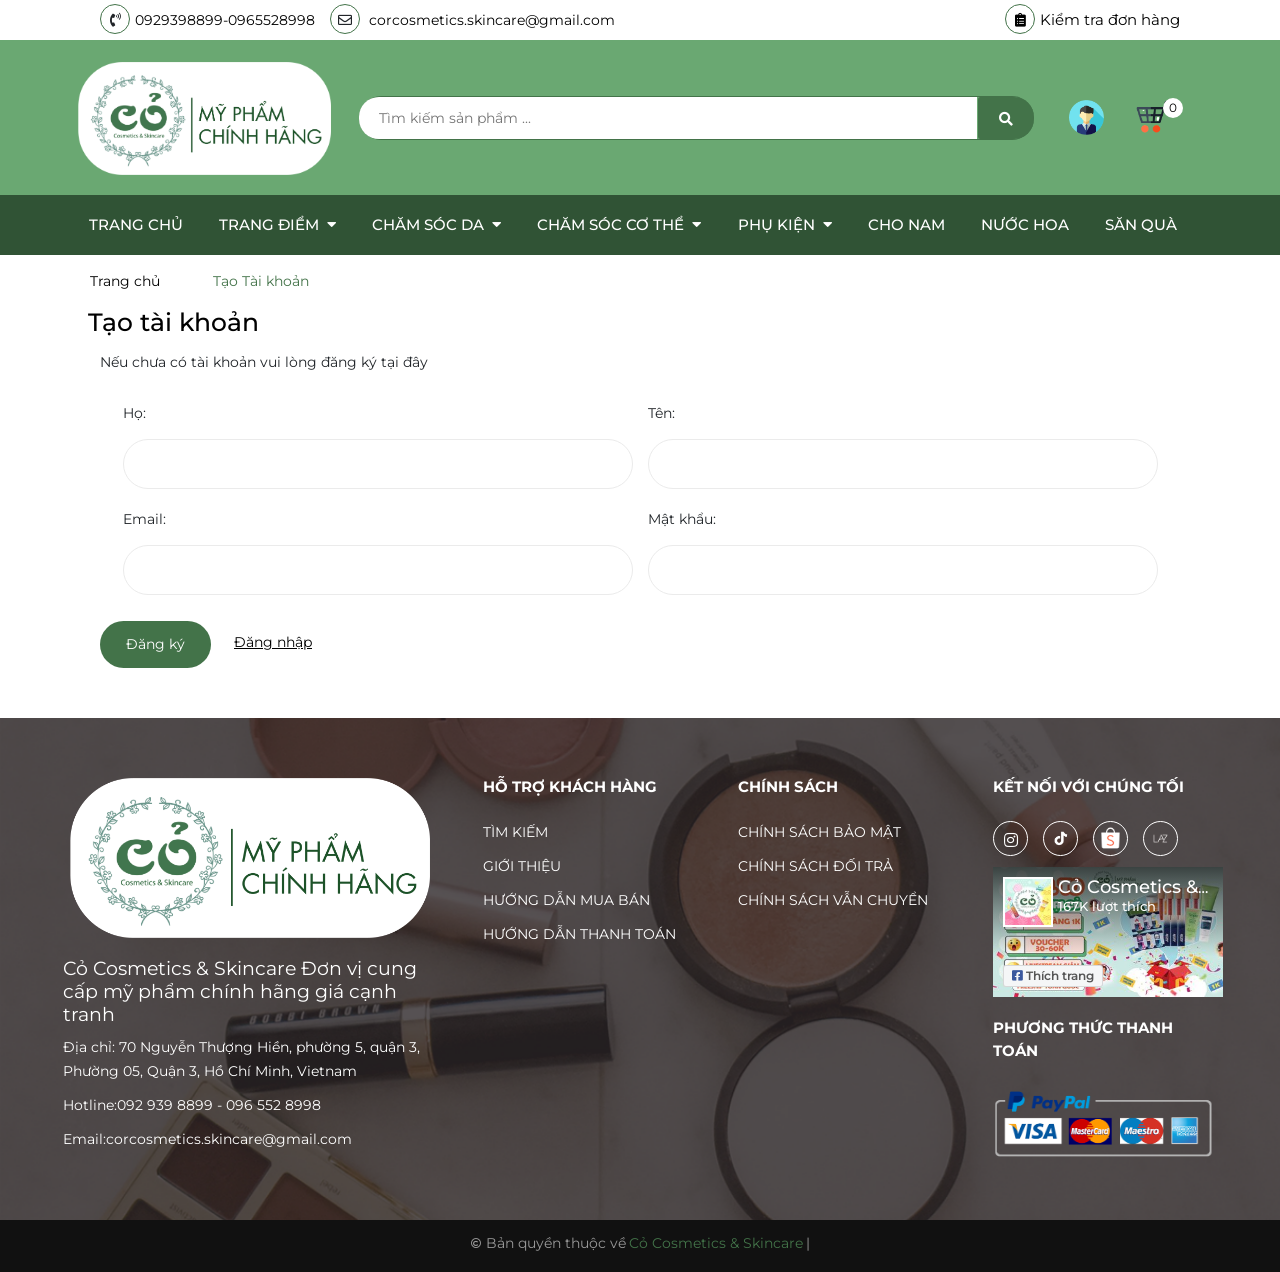
==== cart.html @ 003f21a6 "fix css" ====
<!DOCTYPE html>
<html lang="en">

<head>
    <meta charset="UTF-8">
    <meta http-equiv="X-UA-Compatible" content="IE=edge">
    <meta name="viewport" content="width=device-width, initial-scale=1.0">
    <title>Tạo Tài Khoản Cỏ-Cosmetics & Skincare chuỗi cửa hàng mỹ phẩm chính hãng</title>
    <link rel="preconnect" href="https://fonts.googleapis.com">
    <link rel="preconnect" href="https://fonts.gstatic.com" crossorigin>
    <link rel="stylesheet" href="https://fonts.googleapis.com/css2?family=Montserrat:wght@100;200;300;400;500;600;700;800;900&display=swap">
    <link rel="stylesheet" href="https://maxcdn.bootstrapcdn.com/bootstrap/4.5.2/css/bootstrap.min.css">
    <link rel="stylesheet" href="./css/bootstrap.min.css">
    <link rel="stylesheet" href="./css/slick.css">
    <link rel="stylesheet" href="./css/style.css">
    <link rel="stylesheet" href="./css/login.css">
    <link rel="stylesheet" href="./css/slick-theme.css">
    <link rel="stylesheet" href="./css/cart.css">
    <link rel="stylesheet" href="./css/reset.css">
    <link rel="preconnect" href="https://fonts.googleapis.com">
    <link rel="preconnect" href="https://fonts.gstatic.com" crossorigin>
    <link href="https://fonts.googleapis.com/css2?family=Montserrat:ital,wght@0,100;0,200;0,300;0,400;0,500;0,600;0,700;0,800;0,900;1,100;1,200;1,300;1,400;1,500;1,600;1,700;1,800;1,900&display=swap" rel="stylesheet">
    <link rel="stylesheet" href="https://cdnjs.cloudflare.com/ajax/libs/font-awesome/5.15.1/css/all.min.css" />
</head>

<body>

    <section class="header-container">
        <!-- header -->
        <div class="container">
            <div class="row header_topbar">
                <ul class="col-half header_topbar_left ">
                    <li class="mg-right">
                        <span class="header_topbar_icon_style_base"><i class="fas fa-phone-volume"></i></span><a class="hai01" href="tel:0929398899‬-0965528998">0929398899‬-0965528998</a>
                    </li>
                    <li class="hidden-xs">
                        <span class="header_topbar_icon_style_base">
                            <i class="far fa-envelope"></i>
                        </span>
                        <a class="hai01" href="mailto:corcosmetics.skincare@gmail.com">corcosmetics.skincare@gmail.com</a>
                    </li>
                </ul>
                <div class=" col-half header_topbar_right">
                    <div class=" topbar_right">
                        <div class="list-inline f-right">
                            <ul class="ul-accounts">
                                <li class="hidden-xs">
                                    <a rel="nofollow" href="/pages/kiem-tra-don-hang" title="Kiểm tra đơn hàng">
                                        <span class="header_topbar_icon_style_base"><i class="fas fa-clipboard-list"></i></span>Kiểm tra đơn hàng
                                    </a>
                                </li>
                                
                            </ul>
                        </div>
                    </div>
                </div>
            </div>
        </div>
        <div class="mid_header">
            <div class="container mid_header_content">
                <div class="mid_header_logo">
                    <img src="./images/logo.png" alt="">
                </div>
                <!-- form input -->
                <div class="mid_header_form">
                    <div class="mid_header_form_layout">
                        <form action="/search" method="get" class="input-group search-bar">
                            <input type="hidden" name="type" value="product">
                            <input type="search" value="" placeholder="Tìm kiếm sản phẩm ..." class="input_serach_cs input-group-field st-default-search-input search-text">
                            <span class="input-group-btn">
                                <button type="submit" class="btn icon-fallback-text">
                                    <span class="fas fa-search"></span> 
                                </button>
                            </span>
                        </form>
                    </div>
                </div>

                <!-- cart and user -->
                <div class="mid_header_user f-right">
                    <ul class="mid_header_user_account">
                        <li class="mid_header_user_accountlogin">
                            <a href="#">   
                                <img src="./images/bussiness-man.png" alt="Tạo tài khoản &amp; Đăng nhập">                            
                            </a>
                            <ul class="mid_header_user_account_box">
                                <li class="signin"><a href="#">Đăng nhập</a></li>
                                <li class="register"><a href="#">Đăng ký</a></li>
                            </ul>
                        </li>
                    </ul>
                

                    <div class="mid_header_user_cart">
                        <a class="img_hover_cart" href="#" title="Giỏ hàng">
                            <div class="icon_hotline">
                                <img src="./images/cart.png" alt="Cỏ Cosmetics &amp; Skincare chuỗi cửa hàng mỹ phẩm chính hãng">
                                <span class="mid_header_user_cart_quantity">0</span>
                            </div>
                        </a>
                        <div class="mid_header_user_cart_notification">					
                            <div class="notification">
                                <p>Không có sản phẩm nào trong giỏ hàng.</p>
                            </div>
                        </div>
                    </div>	     
                </div>
            </div>
        </div>
        <div class="wrap_header">
            <div class="container">
                <ul class="wrap_header_items">
                    <li><a href="#">Trang Chủ </a></li>
                    <li><a href="#">Trang Điểm<i class="fas fa-caret-down mg-left"></i></a>
                        <div class="wrap_header_tab_makeup">
                            <div class="wrap_header_tab_column">
                                <ul class="wrap_header_tab_column_1">
                                    <h2>TRANG ĐIỂM MẮT</h2>
                                    <li><a href="#">Cushion - Kem nền</a></li>
                                    <li><a href="#">Che khuyết điểm</a></li>
                                    <li><a href="#">Phấn phủ - Phấn nền</a></li>
                                    <li><a href="#">Má hồng</a></li>
                                    <li><a href="#">Tạo khối</a></li>
                                    <li><a href="#">Xịt khoáng nền</a></li>
                                </ul>
                                <ul class="wrap_header_tab_column_2">
                                    <h2>MÔI</h2>
                                    <li><a href="#">Son môi</a></li>
                                    <li><a href="#">Son dưỡng</a></li>
                                    <li><a href="#">Mặt nạ môi</a></li>
                                    <li><a href="#">Tẩy tế bào chết môi</a></li>
                                </ul>
                                <ul class="wrap_header_tab_column_3">
                                    <h2>MẮT</h2>
                                    <li><a href="#">Eyeliner - Kẻ mắt</a></li>
                                    <li><a href="#">Mascara</a></li>
                                    <li><a href="#">Kẻ mày</a></li>
                                    <li><a href="#">Phấn mắt</a></li>
                                </ul>
                            </div>
                        </div>
                    </li>
                    <li><a href="#">Chăm Sóc Da<i class="fas fa-caret-down mg-left"></i></a>
                        <div class="wrap_header_tab_skin">
                            <div class="wrap_header_tab_column">
                                <ul class="wrap_header_tab_column_1">
                                    <h2>LÀM SẠCH - TẨY TẾ BÀO CHẾT</h2>
                                    <li><a href="#">Sữa rửa mặt</a></li>
                                    <li><a href="#">Tẩy tế bào chết mặt</a></li>
                                    <li><a href="#">Tẩy trang</a></li>
                                </ul>
                                <ul class="wrap_header_tab_column_2">
                                    <h2>MASK - MĂT NẠ</h2>
                                    <li><a href="#">Mặt nạ giấy</a></li>
                                    <li><a href="#">Mặt nạ đất sét</a></li>
                                    <li><a href="#">Mặt nạ môi</a></li>
                                    <li><a href="#">Mặt nạ lột</a></li>
                                    <li><a href="#">Mặt nạ mắt</a></li>
                                </ul>
                                <ul class="wrap_header_tab_column_2">
                                    <h2>DƯỠNG DA</h2>
                                    <li><a href="#">Kem dưỡng da</a></li>
                                    <li><a href="#">Toner - Essence - Lotion</a></li>
                                    <li><a href="#">Serum - Ampole - Đặc trị</a></li>
                                    <li><a href="#">Kem chống nắng</a></li>
                                    <li><a href="#">Dưỡng vùng mắt</a></li>
                                    <li><a href="#">Bộ dưỡng da</a></li>
                                </ul>

                            </div>
                        </div>
                    </li>
                    <li><a href="#">Chăm Sóc Cơ Thể<i class="fas fa-caret-down mg-left"></i></a>
                        <div class="wrap_header_tab_body">
                            <div class="wrap_header_tab_column">
                                <ul class="wrap_header_tab_column_1">
                                    <h2>DƯỠNG DA BODY</h2>
                                    <li><a href="#">Thực phẩm chức năng</a></li>
                                    <li><a href="#">Dưỡng thể</a></li>
                                    <li><a href="#">Sữa tắm</a></li>
                                    <li><a href="#">Khử mùi</a></li>
                                    <li><a href="#">Chăm sóc răng miệng</a></li>
                                    <li><a href="#">Tẩy tế bào chết body</a></li>
                                </ul>
                                <ul class="wrap_header_tab_column_2">
                                    <h2>CHĂM SÓC TÓC</h2>
                                    <li><a href="#">Dầu gội, xả</a></li>
                                    <li><a href="#">Dưỡng tóc</a></li>
                                </ul>
                            </div>
                        </div>
                    </li>
                    <li><a href="#">Phụ Kiện<i class="fas fa-caret-down mg-left"></i></a>
                        <div class="wrap_header_tab_accessory">
                            <div class="wrap_header_tab_column">
                                <ul class="wrap_header_tab_column_1">
                                    <h2>PHỤ KIỆN MAKEUP</h2>
                                    <li><a href="#">Cọ trang điểm</a></li>
                                    <li><a href="#">Phụ kiện mi</a></li>
                                </ul>
                                <ul class="wrap_header_tab_column_2">
                                    <h2>PHỤ KIỆN CÁ NHÂN</h2>
                                    <li><a href="#">Phụ kiện phòng tắm</a></li>
                                    <li><a href="#">Phụ kiện cá nhân</a></li>
                                </ul>
                            </div>
                        </div>
                    </li>
                    <li><a href="#">Cho Nam</a></li>
                    <li><a href="#">Nước Hoa</a></li>
                    <li><a href="#">Săn Quà</a></li>
                </ul>
            </div>
        </div>
    </section>


    <!-- login -->
    <section class="login-box">
        <div class="container">
                <div class="col-xs-12 text-left mg-bottom-35">
                    <ul class="login-header">
                        <li class="home">
                            <a href="" class="">
                                <span>Trang chủ</span>
                            </a>
                        </li>
                        <li class="account"><span>Tạo Tài khoản</span>
                        </li>
                    </ul>
                </div>
            </div>
        </div>
    </section>


    <div class="container">
        <h1 class="title-head"><a href="#">Tạo tài khoản</a></h1>
        <div class="row">
            <div class="col-lg-12 ">
                <div class="page-login">
                    <div id="login">
                        <span>Nếu chưa có tài khoản vui lòng đăng ký tại đây</span>
    
                        <form accept-charset="UTF-8" action="/account" id="create_customer" method="post">
                        <input name="form_type" type="hidden" value="create_customer">
                        <input name="utf8" type="hidden" value="✓">
     
                        <div class="form-signup">
                            
                        </div>
                        <div class="form-signup clearfix">
                            <div class="row">
                                <div class="col-md-6">
                                    <fieldset class="form-group">
                                        <label>Họ: </label>
                                        <input type="text" class="form-control form-control-lg" value="" name="customer[last_name]" id="lastName" placeholder="" required="">
                                    </fieldset>
                                </div>
                                <div class="col-md-6">
                                    <fieldset class="form-group">
                                        <label>Tên: </label>
                                        <input type="text" class="form-control form-control-lg" value="" name="customer[first_name]" id="firstName" placeholder="" required="">
                                    </fieldset>
                                </div>
                            </div>
                            <div class="row ">
                                <div class="col-md-6">
                                    <fieldset class="form-group">
                                        <label>Email: </label>
                                        <input type="email" class="form-control form-control-lg" value="" name="customer[email]" id="email" placeholder="" required="">
                                    </fieldset>
                                </div>
                                <div class="col-md-6">
    
                                    <fieldset class="form-group">
                                        <label>Mật khẩu: </label>
                                        <input type="password" class="form-control form-control-lg" value="" name="customer[password]" id="password" placeholder="" required="">
                                    </fieldset>
                                </div>
                            </div>
    
    
                            <div class="col-xs-12 text-xs-left margin-bottom-30 mg-b-50" style="margin-top:6px; padding: 0">
                                <button type="summit" value="Đăng ký" class="btn btn-primary">Đăng ký</button>
                                <a href="/account/login" class="btn-link-style btn-register" style="margin-left: 20px;text-decoration: underline; ">Đăng nhập</a>
                            </div>
                        </div>
                        
                        <input id="100c597564e1481ea917b5e1fe71553f" name="g-recaptcha-response" type="hidden" value="[base64]"><script src="https://www.google.com/recaptcha/api.js?render=6LdD18MUAAAAAHqKl3Avv8W-tREL6LangePxQLM-"></script><script>grecaptcha.ready(function() {grecaptcha.execute('6LdD18MUAAAAAHqKl3Avv8W-tREL6LangePxQLM-', {action: 'submit'}).then(function(token) {document.getElementById('100c597564e1481ea917b5e1fe71553f').value = token;});});</script></form>
                    </div>
                </div>
            </div>
        </div>
    </div>

    <section class="footer">
        <div class="footer__container row layout">
            <div class="footer__container__first col-xs-12 col-sm-12 col-md-4 col-lg-4">
                <a href="#"><img src="./images/logo_footer.webp" alt="footer image"></a>
                <h4>Cỏ Cosmetics & Skincare Đơn vị cung cấp mỹ phẩm chính hãng giá cạnh tranh</h4>
                <p>Địa chỉ: 70 Nguyễn Thượng Hiền, phường 5, quận 3, Phường 05, Quận 3, Hồ Chí Minh, Vietnam</p>
                <p>Hotline:<a href="#">092 939 8899‬ - 096 552 8998</a></p>
                <p>Email:<a href="#">corcosmetics.skincare@gmail.com</a></p>
            </div>
            <div class="footer__container__second col-xs-12 col-sm-12 col-md-8 col-lg-8 row">
                <div class="col-xs-12 col-sm-4 col-md-4 col-lg-4 footer__container__second-item">
                    <h4 class="footer__container__second-title">HỖ TRỢ KHÁCH HÀNG</h4>
                    <ul>
                        <li><a href="#">TÌM KIẾM</a></li>
                        <li><a href="#">GIỚI THIỆU</a></li>
                        <li><a href="#">HƯỚNG DẪN MUA BÁN</a></li>
                        <li><a href="#">HƯỚNG DẪN THANH TOÁN</a></li>
                    </ul>
                </div>
                <div class="col-xs-12 col-sm-4 col-md-4 col-lg-4 footer__container__second-item">
                    <h4 class="footer__container__second-title">CHÍNH SÁCH</h4>
                    <ul>
                        <li><a href="#">CHÍNH SÁCH BẢO MẬT</a></li>
                        <li><a href="#">CHÍNH SÁCH ĐỐI TRẢ</a></li>
                        <li><a href="#">CHÍNH SÁCH VẪN CHUYỂN</a></li>
                    </ul>
                </div>
                <div class="col-xs-12 col-sm-4 col-md-4 col-lg-4 footer__container__second-item">
                    <h4 class="footer__container__second-title">KẾT NỐI VỚI CHÚNG TỐI</h4>
                    <div class="footer__container__second-title-icon">
                        <a href="#"><i class="fab fa-instagram"></i></a>
                        <a href="#"><img src="./images/icon_titok_no_border.webp" alt="icon"></a>
                        <a href="#"><img src="./images/shopee.webp" alt="icon"></a>
                        <a href="#"><img src="./images/lazada.webp" alt="icon"></a>
                    </div>
                    <div class="footer__contact">
                        <div class="footer__contact-container">
                            <a class="footer__contact-avatar" href="#">
                                <img src="./images/164025537_2005724942899128_2491431695695913770_n.jpg" alt="fan page">
                            </a>
                            <div class="footer__contact-infor">
                                <h4><a href="#">Cỏ Cosmetics & Skincare</a></h4>
                                <h5>167K lượt thích</h5>
                            </div>
                        </div>
                        <div class="footer__facebook">
                            <a href="#">
                                <i class="fab fa-facebook-square"></i> Thích trang
                            </a>
                        </div>
                    </div>
                    <div class="footer__pay">
                        <h4>PHƯƠNG THỨC THANH TOÁN</h4>
                        <a href="#"><img src="./images/i_payment.webp" alt="pay"></a>
                    </div>
                </div>
            </div>
        </div>
        <div class="footer__copyright">
            <h6><i class="far fa-copyright"></i> Bản quyền thuộc về
                <p>Cỏ Cosmetics & Skincare</p>|</h6>
        </div>
    </section>
</body>
</html>
---- css/style.css ----
a {
    text-decoration: none;
    color: #000000;
}

ul {
    padding: 0;
}

a.hai01 {
    font-size: 14px;
    text-decoration: none;
}

.content__item {
    position: relative;
    padding: 50px 0 70px;
}

.content-head {
    padding: 0px 0 30px;
}

.title-content {
    font-family: 'Montserrat', sans-serif;
    display: flex;
    flex-direction: row;
    text-align: center;
    text-transform: uppercase;
    font-weight: bold;
    font-size: 28px;
    margin: 0;
    padding: 0;
    position: relative;
    background: #fff;
    z-index: 9;
}

.title-content a {
    text-decoration: none;
    z-index: 1;
    position: relative;
    display: inline-block;
    padding: 10px 25px;
    background-color: #fff;
    border-radius: 0;
    color: #000000;
}

h2:before,
h2:after {
    content: "";
    flex: 1 1;
    border-bottom: 1px solid #437349;
    margin: auto;
}

.title-content a:hover {
    color: #437349 !important;
}

.content__product {
    display: flex;
}

.content__product .slick-prev {
    left: -9px;
    width: 35px;
    height: 35px;
    border-radius: 50%;
    background: antiquewhite;
    position: absolute;
    z-index: 99;
    background: #fff;
    border: 1px solid #ebebeb;
}

.content__product .slick-prev:before {
    content: '‹';
    color: #000000;
    font-size: 30px;
}

.content__product .slick-next:before {
    content: '›';
    color: #000000;
    font-size: 30px;
}

.content__product .slick-prev:hover,
.content__product .slick-next:hover {
    background-color: #437349;
    color: #f4f4f4;
}

.content__product .slick-next {
    width: 35px;
    height: 35px;
    border-radius: 50%;
    background: #fff;
    position: absolute;
    right: 10px;
    z-index: 99;
}

.new-btt {
    display: flex;
    justify-content: space-between;
    position: initial;
    z-index: 99;
}

#btt-prev {
    width: 35px;
    height: 35px;
    border: 1px solid #f4f4f4;
    border-radius: 50%;
    cursor: pointer;
    background: #fff;
}

#btt-prev i {
    font-size: 25px;
    position: absolute;
    left: 23px;
    margin-top: 4px;
}

#btt-next {
    width: 35px;
    height: 35px;
    border: 1px solid #f4f4f4;
    border-radius: 50%;
    cursor: pointer;
    background: #fff;
}

#btt-next:hover,
#btt-prev:hover {
    background: #437349;
    color: #fff;
}

#btt-next i {
    font-size: 25px;
    position: absolute;
    right: 23px;
    margin-top: 4px;
}

.product__item {
    width: 268px;
    min-height: 420px;
    position: relative;
    margin: 0;
    background: #fff;
    border: 1px solid #f4f4f4;
    margin-right: 30px;
    margin-left: 8px;
    z-index: 9;
}

.product__img img {
    width: 100%;
    height: 100%;
    object-fit: cover;
    margin-left: 0px;
    margin-top: 2px;
    opacity: 1;
    display: block;
    transition: .5s ease;
}

.caption-inner {
    transition: .5s ease;
    opacity: 0;
    position: absolute;
    top: 55%;
    left: 34%;
    transform: translate(-25%, -50%);
    -ms-transform: translate(-50%, -50%);
    text-align: center;
}

.product__img:hover img {
    opacity: 0.5;
}

.product__item:hover .caption-inner {
    opacity: 1;
}

.sale {
    background-image: url(../images/label_sale.webp);
    background-size: contain;
    background-repeat: no-repeat;
    position: absolute;
    top: 0;
    left: 10px;
    z-index: 99;
    width: 40px;
    height: 40px;
}

.product-soldout {
    position: absolute;
    z-index: 1;
    width: 100px;
    height: 50px;
    top: 0;
    left: -25px;
    right: auto;
    bottom: 0;
    transform: rotate( -35deg);
    background: rgba(255, 255, 255, 0.3)
}

.inner {
    background: url(../images/out-icon.webp);
    background-size: contain;
    background-position: center;
    background-repeat: no-repeat;
    position: absolute;
    top: 0;
    left: 0;
    right: 0;
    bottom: 0;
    z-index: 2;
}

.caption-inner .add {
    font-size: 13px;
    font-family: 'Montserrat', sans-serif;
    padding: 0 14px;
    height: 45px;
    line-height: 40px;
    border-radius: 3px;
    color: #fff;
    background-color: #305335;
    margin-right: 2px;
    font-weight: bold;
    text-align: center;
}

.product-name,
.makeup-name {
    font-family: 'Montserrat', sans-serif;
    font-size: 14px;
    line-height: 21px;
    margin: 20px 0 5px 0;
    font-weight: 400;
    height: auto;
    word-break: break-word;
    max-height: 40px;
    overflow: hidden;
}

.product-name a,
.makeup-name a {
    text-decoration: none;
    color: #000000;
}

.textline {
    padding: 0px 16px 0 16px;
    overflow: hidden;
    display: -webkit-box;
    -webkit-line-clamp: 2;
    -webkit-box-orient: vertical;
}

.product__price,
.make-img__price {
    display: flex;
    margin-right: 7px;
}

.special-price {
    padding: 0px 16px 0 16px;
    color: #437349;
    font-size: 16px;
    display: block;
    font-weight: bold;
    font-family: "Montserrat", sans-serif;
    word-break: break-word;
}

.old-price {
    padding-top: 3px;
    text-decoration: line-through;
    font-family: "Montserrat", sans-serif;
    font-size: 13px;
    font-weight: 400;
    margin: 0;
    display: inline-block;
    color: #888888;
}

.product__item:hover {
    border: 1px solid #437349;
}


/*MAKE-UP*/

.content-makeup {
    background-color: #6aa872;
    height: 563px;
}

.makeup-show {
    position: relative;
    padding-top: 42px;
}

.makeup-show:before {
    border-top: 25px solid #fff;
}

.makeup-show:before {
    content: "";
    position: absolute;
    top: 0;
    left: 0;
    right: 0;
    display: block;
    height: 0;
    margin: 0 auto;
    width: 70px;
    border-left: 40px solid transparent;
    border-right: 40px solid transparent;
    border-top: 25px solid #ffffff;
}

.makeup-item {
    margin-top: 30px;
    margin-bottom: -26%;
}

.makeup-item,
.slide_makeup--item {
    display: flex;
}

.banner_home {
    margin-left: 20px;
    border-radius: 6px;
    background: #fff;
    border: 8px solid #437349;
}

.banner_img h2 {
    font-family: 'Montserrat', sans-serif;
    font-size: 30px;
    position: absolute;
    top: 70px;
    left: 0;
    right: 0;
    padding: 0 30px;
    line-height: 42px;
    font-weight: 700;
    text-align: center;
}

.headline::before {
    content: "";
    width: 50px;
    height: 5px;
    margin: 0 auto 25px;
    background: #437349;
    display: block;
}

.banner-title {}

.banner-title a {
    color: black;
    text-decoration: none;
}

.banner-title a:hover {
    color: #437349;
}

.btn-shop-now {
    font-family: 'Montserrat', sans-serif;
    background: #43a84f;
    color: #ffffff;
    padding: 0px;
    border-radius: 0;
    text-transform: uppercase;
    position: absolute;
    bottom: 70px;
    left: 28%;
    right: 28%;
    font-weight: bold;
    font-size: 13px;
    border-color: #43a84f;
    height: 40px;
    line-height: 39px;
}

.btn-shop-now:hover {
    border-color: #43a84f;
    background-color: #fff;
    color: #43a84f;
}

.banner_img {
    background-image: url(../images/makeup-baner.webp);
    width: 100%;
    height: 408px;
    display: block;
    position: relative;
    background-color: #fff;
    background-size: contain;
    background-repeat: no-repeat;
    background-position: bottom center;
}

.product_make {
    margin-right: 26px !important;
    min-height: 420px;
    position: relative;
    background: #fff;
    border: 1px solid #f4f4f4;
}

.product_make:hover {
    border: 1px solid #437349;
}

.make-img .make__sale {
    background-image: url(../images/label_sale.webp);
    background-size: contain;
    background-repeat: no-repeat;
    position: absolute;
    top: -38px;
    left: 3px;
    z-index: 99;
    width: 40px;
    height: 40px;
}

.make-img {
    width: 192px;
    position: relative;
    margin: 0;
    background: #fff;
    z-index: 9;
}

.make-img img {
    height: 100%;
    width: 100%;
    object-fit: cover;
    margin-top: 18% !important;
    opacity: 1;
    display: block;
    transition: .5s ease;
}

.make-img:hover img {
    opacity: 0.5;
}

.product_make:hover .make_caption-inner {
    opacity: 1;
}

.make_caption-inner {
    transition: .5s ease;
    opacity: 0;
    position: absolute;
    top: 200px;
    left: 34%;
    transform: translate(-25%, -50%);
    -ms-transform: translate(-50%, -50%);
    text-align: center;
}

.make_caption-inner .add-make {
    font-size: 13px;
    font-family: 'Montserrat', sans-serif;
    padding: 0 14px;
    height: 45px;
    line-height: 40px;
    border-radius: 3px;
    color: #fff;
    background-color: #305335;
    margin-right: 2px;
    font-weight: bold;
    text-align: center;
}

.makeup__text {
    margin-top: 45px;
}

.make-img__price {
    margin-top: 25px;
}

.make-img-price-old {
    margin-left: -6px;
}

.slide_makeup--item .slick-slider {}

.slide_makeup--item .slick-prev {
    color: black !important;
    width: 35px;
    height: 35px;
    border: 1px solid #f4f4f4;
    border-radius: 50%;
    cursor: pointer;
    background: #fff !important;
    position: absolute;
    top: 226px;
    left: -7px;
    z-index: 999;
}

.slide_makeup--item .slick-prev:hover {
    background-color: #43a84f;
}

.slide_makeup--item .slick-prev:before {
    font-family: 'Montserrat', sans-serif;
    font-weight: bold;
    content: '‹';
    font-size: 38px;
    position: absolute;
    top: -3px;
    left: 9px;
    color: black;
    border: none;
    padding: 0!important;
    font-style: initial;
}

.slide_makeup--item .slick-next {
    color: black !important;
    width: 35px;
    height: 35px;
    border: 1px solid #f4f4f4;
    border-radius: 50%;
    cursor: pointer;
    background: #fff !important;
    position: absolute;
    top: 225px;
    right: 0;
    z-index: 999;
}

.slide_makeup--item .slick-next:before {
    content: '›';
    font-family: 'Montserrat', sans-serif;
    font-weight: bold;
    font-size: 38px;
    position: absolute;
    top: -5px;
    right: 8px;
    color: black;
}


/*FACIAL*/

.facial-show {
    background-color: #fff;
    position: relative;
    padding: 50px 0 40px;
}

.facial-show:before {
    content: "";
    position: absolute;
    top: 0;
    left: 0;
    right: 0;
    display: block;
    height: 0;
    margin: 0 auto;
    width: 70px;
    border-left: 40px solid transparent;
    border-right: 40px solid transparent;
    border-top: 25px solid #6aa872;
}

.hot {
    top: -32px;
}

.end {
    opacity: 0.8;
}


/*NEWS*/

.title-heading {
    font-size: 28px;
    font-family: 'Montserrat', sans-serif;
    text-align: center;
    font-weight: bold;
    text-transform: uppercase;
    padding-top: 50px;
    padding-bottom: 35px;
}

.title-heading a {
    text-decoration: none;
    color: #000000;
}

.title-heading a:hover {
    color: #437349;
}

.news {
    position: relative;
}

.news-box {
    max-width: 1200px;
}

.news__slide {
    display: flex;
}

.news__slide--item {
    width: 360px;
    height: 727px;
    margin-right: 30px;
}

.news-img {
    position: relative;
}

.img-sale {
    width: 100%;
}

.content-left {
    float: left;
    height: 60px;
    background: #437349;
    text-align: center;
    width: 60px;
    padding: 12px 5px 8px 5px;
    display: inline-block;
    border-radius: 50%;
    position: absolute;
    left: 10px;
    top: 10px;
}

.top_content {
    font-family: 'Montserrat', sans-serif;
    display: block;
    font-weight: 700;
    font-size: 21px;
    line-height: 15px;
    color: #fff;
}

.bot_content {
    font-family: 'Montserrat', sans-serif;
    font-size: 9px;
    font-weight: bold;
    color: #fff;
}

.news-topic {
    width: 100%;
    float: left;
    padding-top: 30px;
}

.content_blog {
    width: 100%;
    display: inline-block;
    float: left;
}

.content_blog h3 {
    margin: 0;
    font-size: 16px;
    line-height: 25px;
    font-weight: 600;
    font-family: "Montserrat", sans-serif;
    padding-bottom: 5px;
    padding-top: 5px;
    color: #363636;
}

.content_blog h3 a:hover {
    color: #437349;
}

.post {
    font-family: "Montserrat", sans-serif;
    font-size: 14px;
    font-weight: 400;
    color: #707070;
    width: 100%;
    float: left;
    padding-top: 5px;
}

.post i {
    color: #437349;
    padding-right: 5px;
    font-size: 13px;
}

.detail_blog {
    float: left;
    width: 100%;
    margin-bottom: 15px;
}

.detail_blog p {
    margin: 0;
    margin-top: 12px;
    color: #707070;
    border-top: 1px solid #ebebeb;
    padding-top: 15px;
    font-size: 14px;
    font-family: "Montserrat", sans-serif;
    /* check git */
}

.brand {
    padding: 30px 0px;
}

.brand>div {
    display: flex;
    width: 80%;
    margin: 0px auto;
    justify-content: center;
    height: 80px;
}

.brand__title {
    margin-right: 30px;
    text-align: center;
    padding-top: 20px;
}

.brand__title h1 {
    font-weight: 700;
}

.brand__title h4 {
    font-weight: 400;
}

.brand__slide {
    display: flex;
    width: 800px;
}

.brand__slide-item {
    margin: 0px 16px;
}

.brand__slide-item a img {
    height: 85px;
    width: 145px;
    object-fit: contain;
}


/* feedback */

.feedback {
    padding: 65px 15px;
    width: 1170px;
    margin: auto;
    height: auto;
}

.feedback__title {
    text-align: center;
}

.feedback__title h1 {
    padding-bottom: 20px;
    margin-bottom: 10px;
    font-weight: 700;
    position: relative;
}

.feedback__title h1 a:hover {
    color: #437349;
}

.feedback__title h1 a {
    position: relative;
}

.feedback__title h1 a:before {
    content: "";
    width: 160px;
    height: 2px;
    background-color: #2ca3dc;
    position: absolute;
    top: 45px;
    left: 30%;
    cursor: default;
}

.feedback__title h5 {
    font-weight: 400;
    margin-bottom: 15px;
    font-size: 1.4rem;
}

.feedback__content {
    display: flex;
    justify-content: space-between;
}

.feedback__content__item {
    width: 370px;
    padding-left: 60px;
    position: relative;
}

.feedback__content__item>div {
    padding: 10px;
    background-color: #e2e2e2;
    margin: 0px;
    font-size: 1.4rem;
    text-align: center;
    width: 310px;
    margin: 0px 0px 0px auto;
    position: relative;
}

.feedback__content__item h4 {
    color: #2ca3dc;
    font-weight: 700;
}

.feedback__content__item h5 {
    font-size: 1.4rem;
    font-weight: 400;
}

.feedback__content__item h4,
.feedback__content__item h5 {
    text-align: right;
}

.feedback__content__item-avatar {
    height: 90px;
    width: 90px;
    border-radius: 50%;
    overflow: hidden;
    position: absolute;
    bottom: -90px;
    left: -60px;
    z-index: 123;
}

.feedback__content__item-avatar img {
    width: 100%;
    height: 100%;
    object-fit: cover;
}

.slick-track {
    height: 400px;
}


/* footer */

.footer {
    background-image: url("../images/bg_cosmetics.webp");
    background-size: cover;
    color: #fff;
}

.footer__container {
    display: flex;
    flex-wrap: nowrap;
    width: 1170px;
    margin: 0px auto;
}

.footer__container__first {
    margin-top: 60px;
}

.footer__container__first img {
    height: 160px;
    width: 100%;
    object-fit: contain;
}

.footer__container__first h4 {
    font-size: 1.9rem;
    font-weight: 400;
    margin-top: 20px
}

.footer__container__first p {
    font-size: 1.4rem;
    margin-top: 10px;
    line-height: 170%;
}

.footer__container__first p a {
    color: #fff;
}

.footer__container__first p a:hover {
    color: #437349;
}

.footer__container__second-title {
    padding-top: 60px;
    margin-bottom: 20px;
    font-weight: 700;
}

.footer__container__second-item {
    padding: 0px 15px;
}

.footer__container__second-item ul li {
    line-height: 32px;
}

.footer__container__second-item ul li a {
    font-size: 1.4rem;
    color: #fff;
}

.footer__container__second-item a:hover {
    color: #437349;
}

.footer__container__second-title-icon {
    height: 36px;
    display: flex;
    margin: 25px 0px 10px;
}

.footer__container__second-title-icon a {
    display: block;
    height: 35px;
    max-width: 35px;
    min-width: 34px;
    border: 1px solid #fff;
    margin-right: 15px;
    border-radius: 50%;
    overflow: hidden;
    transition: background-color 0.2s;
}

.footer__container__second-title-icon a :hover {
    background-color: #437349;
    border: none;
}

.footer__container__second-title-icon a i {
    font-size: 1.6rem;
    color: #fff;
    height: 35px;
    width: 35px;
    text-align: center;
    display: flex;
    align-items: center;
    justify-content: center;
}

.footer__container__second-title-icon a img {
    width: 33px;
    height: 33px;
    padding: 4px;
    object-fit: cover;
    display: flex;
}

.footer__contact {
    height: 130px;
    width: 230px;
    background-image: url("../images/200930790_2073084129496542_752612718235022900_n.jpg");
    background-size: cover;
    background-position: center;
    position: relative;
    margin-top: 10px;
}

.footer__contact-container {
    height: 90px;
    padding: 10px;
    background-image: linear-gradient(to bottom, rgba(0, 0, 0, 0.712), rgba(247, 247, 247, 0.021));
    display: flex;
}

.footer__contact-avatar img {
    height: 50px;
    width: 50px;
    min-width: 50px;
    border: 2px solid #fff;
}

.footer__contact-infor {
    margin-left: 5px;
}

.footer__contact-infor h4 {
    white-space: nowrap;
    width: 150px;
    overflow: hidden;
    text-overflow: ellipsis;
    margin: 0px;
}

.footer__contact-infor h4 a {
    color: #fff;
    font-size: 1.8rem;
}

.footer__contact-infor h4 a:hover {
    color: #fff;
    text-decoration: underline;
}

.footer__facebook {
    height: 22px;
    width: 100px;
    background-color: #f5f6f7;
    border-radius: 3px;
    position: absolute;
    bottom: 10px;
    left: 10px;
    display: flex;
    justify-content: center;
    align-items: center;
    border: 1px solid rgba(0, 0, 0, .12);
}

.footer__facebook a {
    font-size: 1.2rem;
    font-weight: 600;
    color: #555;
}

.footer__facebook a i {
    color: #3a589e;
}

.footer__pay {
    padding-bottom: 50px;
}

.footer__pay h4 {
    margin: 20px 0px;
    font-weight: 700;
    line-height: 150%;
}

.footer__pay img {
    height: 88px;
    width: 245px;
    object-fit: cover;
    object-position: -15px;
}

.footer__copyright {
    background-color: #111;
    text-align: center;
    display: flex;
    justify-content: center;
}

.footer__copyright h6 {
    display: flex;
    text-align: center;
    padding: 15px 0px;
    font-size: 1.4rem;
    color: #999;
    font-weight: 400;
}

.footer__copyright h6 i {
    font-size: 1rem;
    display: flex;
    align-items: center;
    justify-content: center;
    margin-right: 5px;
}

.footer__copyright h6 p {
    margin: 0px 3px;
    color: #437349;
}


/* coman */

.a-right {
    text-align: right !important;
}

.row {
    margin-right: 15px;
    margin-left: 15px;
}

.row::after {
    content: "";
    display: block;
    clear: both;
}

.col {
    float: left;
    padding-right: 12px;
    padding-left: 12px;
}

.col-full {
    width: 100%;
}

.col-thrid {
    width: 33.33333%;
}

.col-half {
    width: 50%;
}

.mg-right {
    margin-right: 15px;
}

.mg-left {
    margin-left: 8px;
    line-height: inherit;
}

.f-right {
    float: right !important;
}

:root {
    --main: #437349;
}

.layout {
    max-width: 119rem;
    margin-left: auto;
    margin-right: auto;
}


/* =====Header===== */

.header-container {
    position: relative;
    z-index: 1000;
    float: left;
    width: 100%;
}

.header_topbar {
    font-size: 15px;
    height: 40px;
    line-height: 40px;
}

.header_topbar_left {
    display: flex;
}

.header_topbar_icon_style_base .far,
.header_topbar_icon_style_base .fas {
    font-size: 14px;
    margin-right: 5px;
    width: 30px;
    height: 30px;
    border-radius: 50%;
    border: 1px solid #437349;
    line-height: 30px;
    text-align: center;
}

.header_topbar li a:hover {
    color: #437349;
}

.mid_header {
    background-color: #6aa872;
    float: left;
    width: 100%;
    height: 155px;
}

.mid_header_logo {
    width: 90%;
    line-height: 155px;
}

.mid_header_logo img {
    width: 100%;
}

.mid_header_user {
    position: relative;
    display: grid;
    grid-template-columns: 1fr 1fr;
    align-content: center;
    margin-left: 35px;
}

.mid_header_user img {
    width: 35px;
    height: 35px;
    cursor: pointer;
}

.mid_header_content {
    display: grid;
    grid-template-columns: 25% 60% 15%;
}

.mid_header_form {
    align-self: center;
}

.mid_header_form form {
    margin: 0;
    width: 100%;
    float: left;
}

.mid_header_form button {
    background: #437349;
    color: #fff;
    font-size: 16px;
    padding: 0 20px 0 20px;
    text-transform: uppercase;
    border-top-right-radius: 20px;
    border-bottom-right-radius: 20px;
    height: 42px;
    line-height: 42px;
}

.search-bar {
    margin-bottom: 10px;
    position: relative;
    display: table;
    border-collapse: separate;
    border-radius: 30px;
    border: 1px solid #437349;
    border-right: none;
}

.input-group-field {
    width: 100%;
    margin-left: 0px;
    margin-bottom: 0;
    height: 42px;
    line-height: 42px;
    padding: 0px 0px 0px 20px;
    font-size: 14px;
    font-family: 'Montserrat', sans-serif;
    max-width: 100%;
    display: block;
    border: none;
    outline: none;
    border-top-left-radius: 20px !important;
    border-bottom-left-radius: 20px !important;
}

.input-group-btn {
    position: relative;
    white-space: nowrap;
    width: 1%;
    padding: 0;
    display: table-cell;
    vertical-align: middle;
    margin: 0;
    z-index: 0;
}


/* box */

.mid_header_user_account {
    position: relative;
}

.mid_header_user_account_box {
    position: absolute;
    top: 44px;
    left: -76px;
    min-width: 186px;
    border: 1px solid #efefef;
    background: #fff;
    margin: 0;
    padding: 8px 10px;
    border-radius: 0 0 3px 3px;
    box-shadow: 0 6px 12px 0 rgb(0 0 0 / 18%);
    z-index: 999;
    border-radius: 3px;
    display: none;
}

.mid_header_user_account_box::before {
    border: 9px solid transparent;
    border-bottom: 9px solid #fff;
    bottom: 100%;
    right: 82px;
    content: " ";
    height: 0;
    width: 0;
    position: absolute;
    pointer-events: none;
}

.mid_header_user_account_box li {
    text-align: center;
    border-radius: 30px;
    padding: 10px;
    font-size: 14px;
    margin-top: 7px;
    background-color: #ccc;
}

.mid_header_user_account_box li a {
    color: #fff;
    font-weight: bold;
    text-decoration: none;
}

.mid_header_user_account_box .signin {
    background: #437349;
    margin-bottom: 10px;
    border: 1px solid transparent;
}

.mid_header_user_account_box .register {
    background: #7b8395;
    border: 1px solid transparent;
}

.mid_header_user_account li:hover ul {
    display: block;
}

.mid_header_user_cart_notification {
    position: absolute;
    background-color: #fff;
    width: 330px;
    left: -190px;
    top: 108px;
    padding: 10px;
    height: 45px;
    line-height: 26px;
    font-size: 15px;
    display: none;
}

.mid_header_user_cart:hover .mid_header_user_cart_notification {
    display: block;
}

.mid_header_user_cart_quantity {
    position: absolute;
    top: 58px;
    right: 20px;
    font-size: 12px;
    background: #fff;
    border-radius: 50%;
    width: 20px;
    height: 20px;
    line-height: 20p;
    line-height: 20px;
    text-align: center;
}


/*  */

.wrap_header {
    display: block;
    float: left;
    width: 100%;
    height: 60px;
    background-color: #305335;
}

.wrap_header_items {
    position: relative;
    display: flex;
    justify-content: space-between;
    margin-bottom: 0;
    padding-left: 0;
    margin-left: 10px;
    margin-right: 25px;
}

.wrap_header_items>li {
    font-weight: 400;
    display: inline-block;
    float: none;
    position: relative;
    margin-right: 0px;
    margin-left: 1px;
    font-size: 15px;
    line-height: 60px;
    height: 60px;
}

.wrap_header_items>li>a {
    color: #fff;
    line-height: 60px;
    text-transform: uppercase;
    font-weight: 500;
    text-decoration: none;
}

.wrap_header_items>li:hover>a {
    color: var(--main);
}

.wrap_header_items > li {
    font-weight: 400;
    display: inline-block;
    float: none;
    position: relative;
    margin-right: 0px;
    margin-left: 1px;
    font-size: 15px;
    line-height: 60px;
    height: 60px;
}

.wrap_header_items>li>a {
    color: #fff;
    line-height: 60px;
    text-transform: uppercase;
    font-weight: 500;
}

.wrap_header_items>li:hover>a {
    color: var(--main);
}

.wrap_header_items>li {
    font-weight: 400;
    display: inline-block;
    float: none;
    position: relative;
    margin-right: 0px;
    margin-left: 1px;
    font-size: 15px;
    line-height: 60px;
    height: 60px;
}

.wrap_header_items>li>a {
    color: #fff;
    line-height: 60px;
    text-transform: uppercase;
    font-weight: 500;
}

.wrap_header_items>li:hover>a {
    color: var(--main);
}

.wrap_header_tab_makeup,
.wrap_header_tab_skin,
.wrap_header_tab_body,
.wrap_header_tab_accessory {
    background: #ffffff;
    display: none;
    box-shadow: #ccc 1px 4px 5px;
    margin: 0;
    /* padding: 30px 20px 25px 15px; */
    padding: 39px;
    position: absolute;
    top: 100%;
    left: -155px;
    z-index: 99;
    width: 1268px;
    border: none;
    /* text-align: left; */
    height: 350px;
}

.wrap_header_tab_makeup a,
.wrap_header_tab_skin a,
.wrap_header_tab_body a,
.wrap_header_tab_accessory a {
    text-decoration: none;
}

.wrap_header_tab_makeup a,
.wrap_header_tab_skin a,
.wrap_header_tab_body a,
.wrap_header_tab_accessory a {
    text-decoration: none;
}

.wrap_header_tab_skin {
    left: -333px;

}

.wrap_header_tab_body {
    left: -526px;
}

.wrap_header_tab_accessory {
    left: -753px;

}

.wrap_header_tab_column {
    display: grid;
    grid-template-columns: 1fr 1fr 1fr;
}

.wrap_header_tab_column_1>li,
.wrap_header_tab_column_2>li,
.wrap_header_tab_column_3>li {
    line-height: 40px;
    font-size: 15px;
    font-weight: 400;
}

.text-lv2 {
    font-family: "Montserrat", sans-serif;
    font-weight: 800;
    font-size: 15px;
    color: #437349;
}

.text-lv2:hover {
    color: #000000;
}

.wrap_header_tab_column_1>li:hover a,
.wrap_header_tab_column_2>li:hover a,
.wrap_header_tab_column_3>li:hover a {
    color: var(--main);
}

.wrap_header_tab_column_1>h2,
.wrap_header_tab_column_2>h2,
.wrap_header_tab_column_3>h2 {
    color: var(--main);
    margin-bottom: 15px;
}

.wrap_header_items li:hover .wrap_header_tab_makeup,
.wrap_header_items li:hover .wrap_header_tab_skin,
.wrap_header_items li:hover .wrap_header_tab_body,
.wrap_header_items li:hover .wrap_header_tab_accessory {
    display: block;
}


/* slider */

.carousel-inner img {
    min-width: 100%;
    height: 100%;
}


/* banner */

.banner {
    position: relative;
    margin-top: 30px;
}

.banner img {
    border: 0 none;
    max-width: 100%;
    height: auto;
}

.banner::after {
    content: "";
    position: absolute;
    top: 135px;
    left: 0;
    right: 0;
    display: block;
    height: 0;
    margin: 0 auto;
    width: 70px;
    border-left: 40px solid transparent;
    border-right: 40px solid transparent;
    border-top: 25px solid #6aa872;
}


/* span.carousel-control-next-icon {
   display: none;
} */

.carousel-control-prev,
.carousel-control-next {
    top: 254px;
    /* display: none; */
}

.carousel-control-prev::before {
    content: "\2039";
    font-size: 30px;
    color: #fff;
    background: black;
    opacity: 0.8;
    border-radius: 50%;
    width: 60px;
    height: 60px;
    line-height: 60px;
    left: -5px;
}

.carousel-control-next::before {
    content: "\203A";
    font-size: 30px;
    color: #fff;
    background: black;
    opacity: 0.8;
    border-radius: 50%;
    width: 60px;
    height: 60px;
    line-height: 60px;
    left: -5px;
}

#main {
    overflow: hidden;
}
---- css/login.css ----
/* comman */
.mg-b-50 {
    margin-bottom: 50px;
}


.login-box {
    padding-top: 256px;
}

.login-header {
    /* display: flex; */
    margin: 0;
    padding: 15px 0;
    border-radius: 0;
    text-align: left;
    cursor: pointer;
}

.home span, .account span {
    font-size: 14px;
}

.home span {
    cursor: pointer;
}

.home span:hover {
    color: #000;
}


.account span {
    color: #437349;
}

.home a {
    text-decoration: none;
    margin-right: 50px;
    margin-left: 12px;
}

.login-box li {
    display: inline;
}


/* form đăng nhập */ 
.title-head {
    margin-left: 10px;
}

.login-form h1 {
    font-size: 39px;
}

.page-login .form-signup .form-group input {
    height: 50px;
    padding: 0 20px;
    color: #636363;
    border-radius: 30px !important;
    border-color: #ebebeb;
    box-shadow: none;
    margin-bottom: 10px !important;
}

.form-group .form-control {
    display: block;
    width: 100%;
    min-height: 40px;
    padding: 10px 15px;
    font-size: 14px;
    font-family: "Montserrat", sans-serif;
    line-height: 1.5;
    color: #000000;
    background-color: #fff;
    background-image: none;
    margin-bottom: 15px;
    border: 1px solid #EAEBF3;
    box-shadow: none;
    border-radius: 30px;
}

#login p, #recover-password p {
    font-size: 14px;
}

.title-head {
    margin-bottom: 15px;
}

.form-signup.clearfix {
    margin-top: 30px;
}
label {
    font-size: 14px;
    margin-bottom: 15px;
}

.btn.btn-primary, 
input.btn-primary[type="submit"] {
    padding: 12px 25px;
    background: #437349;
    color: #fff;
    border-radius: 30px;
    font-size: 14px;
    font-family: "Montserrat", sans-serif;
    border: 1px solid transparent;
}

.btn.btn-primary:hover, 
input.btn-primary[type="submit"]:hover
{
    background-color: #fff;
    color: #437349;
    border: 1px solid #437349;
}

a.btn-link-style.btn-register {
    font-size: 14px;
    margin-left: 20px;
    text-decoration: underline;
}

.pull-xs-left {
    margin-bottom: 50px;
}

span {
    font-size: 14px;
}
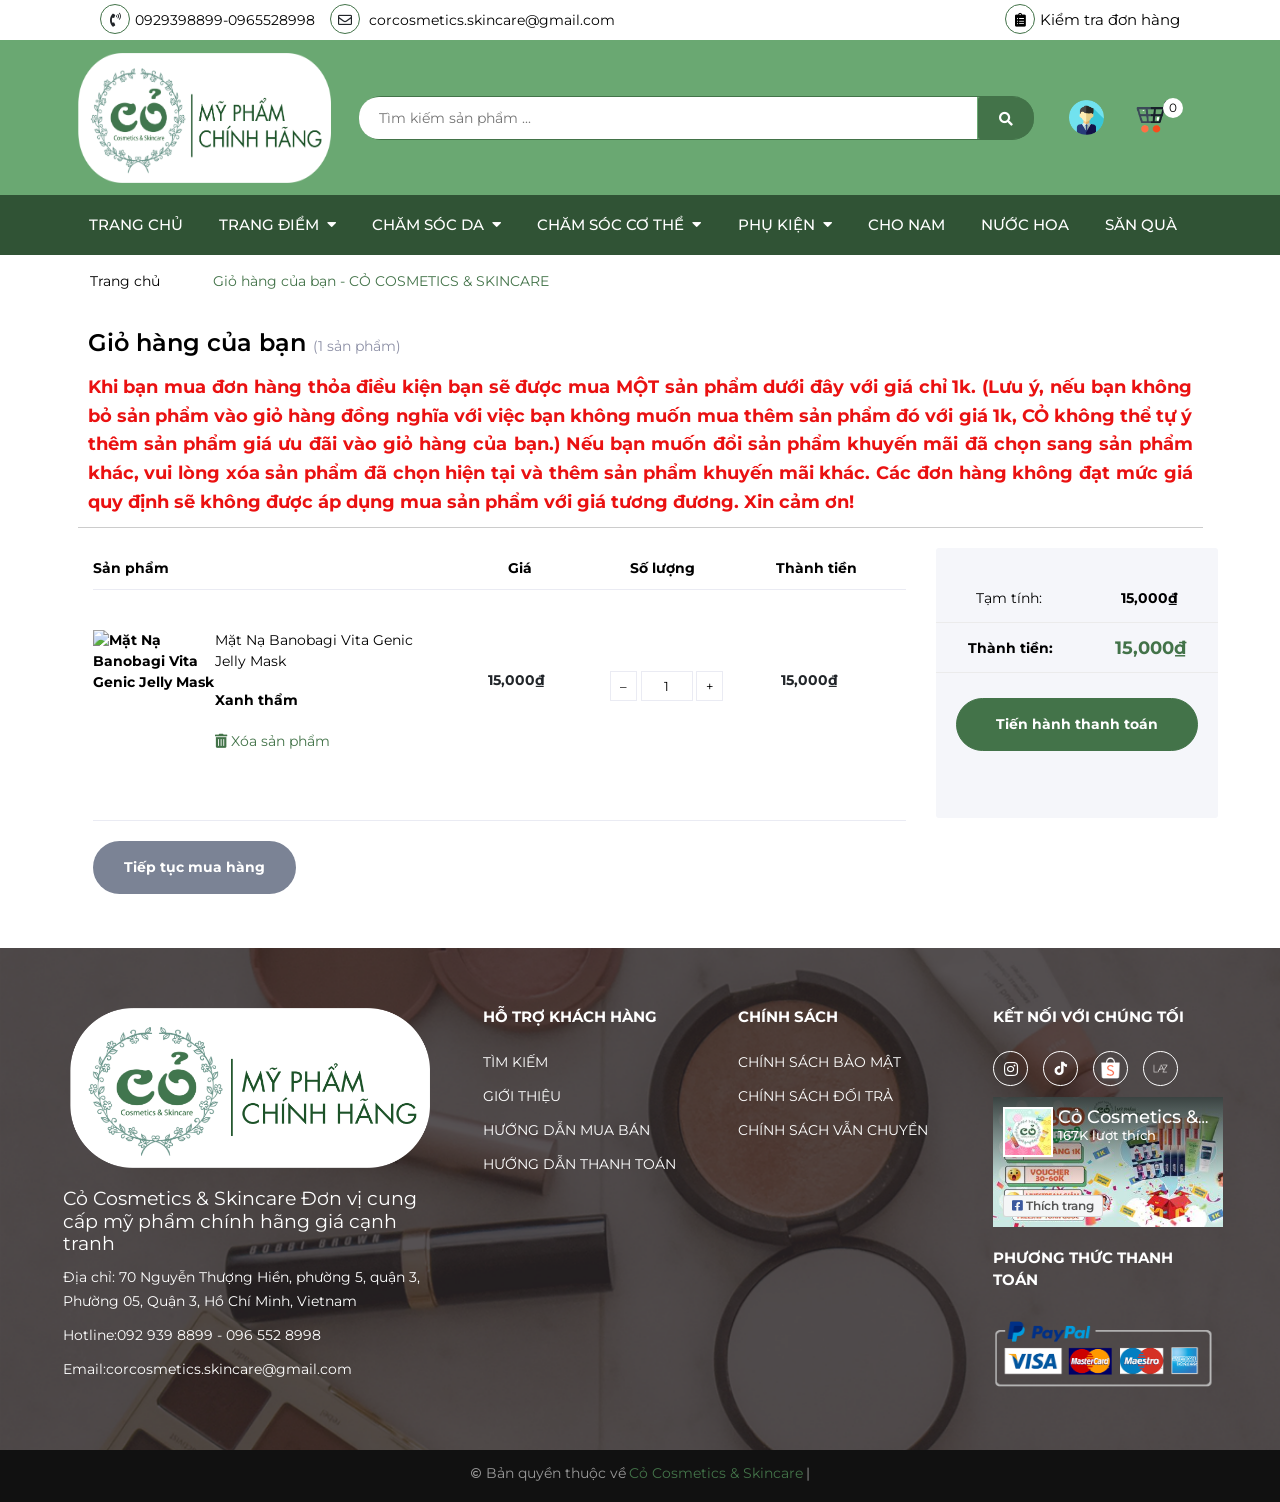
==== commit 6933583d: "cart index" ====
--- a/cart.html
+++ b/cart.html
@@ -5,7 +5,7 @@
     <meta charset="UTF-8">
     <meta http-equiv="X-UA-Compatible" content="IE=edge">
     <meta name="viewport" content="width=device-width, initial-scale=1.0">
-    <title>Tạo Tài Khoản Cỏ-Cosmetics & Skincare chuỗi cửa hàng mỹ phẩm chính hãng</title>
+    <title>Giỏ Hàng Của Bạn</title>
     <link rel="preconnect" href="https://fonts.googleapis.com">
     <link rel="preconnect" href="https://fonts.gstatic.com" crossorigin>
     <link rel="stylesheet" href="https://fonts.googleapis.com/css2?family=Montserrat:wght@100;200;300;400;500;600;700;800;900&display=swap">
@@ -115,7 +115,9 @@
                         <div class="wrap_header_tab_makeup">
                             <div class="wrap_header_tab_column">
                                 <ul class="wrap_header_tab_column_1">
-                                    <h2>TRANG ĐIỂM MẮT</h2>
+                                    <a href="#">
+                                        <h2 class="text-lv2">TRANG ĐIỂM MẮT</h2>
+                                    </a>
                                     <li><a href="#">Cushion - Kem nền</a></li>
                                     <li><a href="#">Che khuyết điểm</a></li>
                                     <li><a href="#">Phấn phủ - Phấn nền</a></li>
@@ -124,14 +126,18 @@
                                     <li><a href="#">Xịt khoáng nền</a></li>
                                 </ul>
                                 <ul class="wrap_header_tab_column_2">
-                                    <h2>MÔI</h2>
+                                    <a href="#">
+                                        <h2 class="text-lv2">MÔI</h2>
+                                    </a>
                                     <li><a href="#">Son môi</a></li>
                                     <li><a href="#">Son dưỡng</a></li>
                                     <li><a href="#">Mặt nạ môi</a></li>
                                     <li><a href="#">Tẩy tế bào chết môi</a></li>
                                 </ul>
                                 <ul class="wrap_header_tab_column_3">
-                                    <h2>MẮT</h2>
+                                    <a href="#">
+                                        <h2 class="text-lv2">MẮT</h2>
+                                    </a>
                                     <li><a href="#">Eyeliner - Kẻ mắt</a></li>
                                     <li><a href="#">Mascara</a></li>
                                     <li><a href="#">Kẻ mày</a></li>
@@ -144,13 +150,17 @@
                         <div class="wrap_header_tab_skin">
                             <div class="wrap_header_tab_column">
                                 <ul class="wrap_header_tab_column_1">
-                                    <h2>LÀM SẠCH - TẨY TẾ BÀO CHẾT</h2>
+                                    <a href="#">
+                                        <h2 class="text-lv2">LÀM SẠCH - TẨY TẾ BÀO CHẾT</h2>
+                                    </a>
                                     <li><a href="#">Sữa rửa mặt</a></li>
                                     <li><a href="#">Tẩy tế bào chết mặt</a></li>
                                     <li><a href="#">Tẩy trang</a></li>
                                 </ul>
                                 <ul class="wrap_header_tab_column_2">
-                                    <h2>MASK - MĂT NẠ</h2>
+                                    <a href="#">
+                                        <h2 class="text-lv2">MASK - MĂT NẠ</h2>
+                                    </a>
                                     <li><a href="#">Mặt nạ giấy</a></li>
                                     <li><a href="#">Mặt nạ đất sét</a></li>
                                     <li><a href="#">Mặt nạ môi</a></li>
@@ -158,7 +168,9 @@
                                     <li><a href="#">Mặt nạ mắt</a></li>
                                 </ul>
                                 <ul class="wrap_header_tab_column_2">
-                                    <h2>DƯỠNG DA</h2>
+                                    <a href="#">
+                                        <h2 class="text-lv2">DƯỠNG DA</h2>
+                                    </a>
                                     <li><a href="#">Kem dưỡng da</a></li>
                                     <li><a href="#">Toner - Essence - Lotion</a></li>
                                     <li><a href="#">Serum - Ampole - Đặc trị</a></li>
@@ -174,7 +186,9 @@
                         <div class="wrap_header_tab_body">
                             <div class="wrap_header_tab_column">
                                 <ul class="wrap_header_tab_column_1">
-                                    <h2>DƯỠNG DA BODY</h2>
+                                    <a href="#">
+                                        <h2 class="text-lv2">DƯỠNG DA BODY</h2>
+                                    </a>
                                     <li><a href="#">Thực phẩm chức năng</a></li>
                                     <li><a href="#">Dưỡng thể</a></li>
                                     <li><a href="#">Sữa tắm</a></li>
@@ -183,7 +197,9 @@
                                     <li><a href="#">Tẩy tế bào chết body</a></li>
                                 </ul>
                                 <ul class="wrap_header_tab_column_2">
-                                    <h2>CHĂM SÓC TÓC</h2>
+                                    <a href="#">
+                                        <h2 class="text-lv2">CHĂM SÓC TÓC</h2>
+                                    </a>
                                     <li><a href="#">Dầu gội, xả</a></li>
                                     <li><a href="#">Dưỡng tóc</a></li>
                                 </ul>
@@ -194,12 +210,16 @@
                         <div class="wrap_header_tab_accessory">
                             <div class="wrap_header_tab_column">
                                 <ul class="wrap_header_tab_column_1">
-                                    <h2>PHỤ KIỆN MAKEUP</h2>
+                                    <a href="#">
+                                        <h2 class="text-lv2">PHỤ KIỆN MAKEUP</h2>
+                                    </a>
                                     <li><a href="#">Cọ trang điểm</a></li>
                                     <li><a href="#">Phụ kiện mi</a></li>
                                 </ul>
                                 <ul class="wrap_header_tab_column_2">
-                                    <h2>PHỤ KIỆN CÁ NHÂN</h2>
+                                    <a href="#">
+                                            <h2 class="text-lv2">PHỤ KIỆN CÁ NHÂN</h2>
+                                    </a>
                                     <li><a href="#">Phụ kiện phòng tắm</a></li>
                                     <li><a href="#">Phụ kiện cá nhân</a></li>
                                 </ul>
@@ -225,7 +245,7 @@
                                 <span>Trang chủ</span>
                             </a>
                         </li>
-                        <li class="account"><span>Tạo Tài khoản</span>
+                        <li class="account"><span>Giỏ hàng của bạn - CỎ COSMETICS & SKINCARE</span>
                         </li>
                     </ul>
                 </div>
@@ -235,63 +255,108 @@
 
 
     <div class="container">
-        <h1 class="title-head"><a href="#">Tạo tài khoản</a></h1>
-        <div class="row">
-            <div class="col-lg-12 ">
-                <div class="page-login">
-                    <div id="login">
-                        <span>Nếu chưa có tài khoản vui lòng đăng ký tại đây</span>
-    
-                        <form accept-charset="UTF-8" action="/account" id="create_customer" method="post">
-                        <input name="form_type" type="hidden" value="create_customer">
-                        <input name="utf8" type="hidden" value="✓">
-     
-                        <div class="form-signup">
-                            
-                        </div>
-                        <div class="form-signup clearfix">
-                            <div class="row">
-                                <div class="col-md-6">
-                                    <fieldset class="form-group">
-                                        <label>Họ: </label>
-                                        <input type="text" class="form-control form-control-lg" value="" name="customer[last_name]" id="lastName" placeholder="" required="">
-                                    </fieldset>
+        <div class="header-cart">
+			<h1 class="title_cart" title="Giỏ hàng của bạn">
+				<a href="#">Giỏ hàng của bạn <span>(<span class="cart-popup-count">1</span> sản phẩm)</span></a>
+			</h1>
+			
+			<p class="van-chuyen">
+				Khi bạn mua đơn hàng thỏa điều kiện bạn sẽ được mua MỘT sản phẩm dưới đây với giá chỉ 1k. (Lưu ý, nếu bạn không bỏ sản phẩm vào giỏ hàng đồng nghĩa 
+                với việc bạn không muốn mua thêm sản phẩm đó với giá 1k, CỎ không thể tự ý thêm sản phẩm giá ưu đãi vào giỏ hàng của bạn.)
+                Nếu bạn muốn đổi sản phẩm khuyến mãi đã chọn sang sản phẩm khác, vui lòng xóa sản phẩm đã chọn hiện tại và thêm sản phẩm khuyến mãi khác.
+                Các đơn hàng không đạt mức giá quy định sẽ không được áp dụng mua sản phẩm với giá tương đương. Xin cảm ơn!
+			</p>
+			
+			<div class="header-cart title_cart_pc hidden-sm hidden-xs"></div>
+		</div>
+        <!-- cart -->
+        <div class="col-main cart_desktop_page cart-page">
+            <div class="cart">
+                <div class="col-lg-9 col-md-9 col-sm-12 col-xs-12 pd-right ">
+                    <div class="bg-scroll">
+                        <div class="cart-thead">
+                            <div class="text-left" style="width: 43%">
+                                <span>Sản phẩm<span></span></span>
+                            </div>
+                            <div style="width: 19%" class="a-center">
+                                <span class="nobr">Giá</span>
+                            </div>
+                            <div style="width: 16%" class="a-center">Số lượng</div>
+                            <div style="width: 22%" class="a-center">Thành tiền</div>
+                        </div>
+                        <div class="cart-tbody">
+                            <div class="item-cart">
+                            <div class="item-cart_content" style="width: 15%">
+                                <a class="product-image" title="Mặt Nạ Banobagi Vita Genic Jelly Mask" href="/products/mat-na-banobagi-vita-genic-jelly-mask">
+                                    <img width="75" height="auto" alt="Mặt Nạ Banobagi Vita Genic Jelly Mask" src="//product.hstatic.net/200000282419/product/436_7e3505ec7e304fdd9a362144eb7f3ee7_compact.png">
+                                </a>
+                            </div>
+                            <div class="item-cart_content" style="width: 28%">
+                                <h3 class="product-name" title="Mặt Nạ Banobagi Vita Genic Jelly Mask">
+                                    <a class="text2line" href="/products/mat-na-banobagi-vita-genic-jelly-mask">Mặt Nạ Banobagi Vita Genic Jelly Mask</a>
+                                 </h3>
+                                 <span class="variant-title">Xanh thẩm</span>
+                                 <a class="button-remove-item" title="Xoá sản phẩm" href="javascript:;" data-id="1075476726">
+                                     <i class="fas fa-trash-alt"></i>
+                                    Xóa sản phẩm
+                                </a>
+                            </div>
+                            <div style="width: 20%" class="a-center price-cart">
+                                <span class="item-price"> 
+                                    <span class="price bold-price">15,000₫</span>
+                                </span>
+                            </div>
+                            <div style="width: 15%" class="a-center quantity-btn">
+                                <div class="input_qty_pr ">
+                                    <input class="variantID" type="hidden" name="Id" value="1075476726">
+                                    <button onclick="var result = document.getElementById('qtyItem1075476726'); var qtyItem1075476726 = result.value; if( !isNaN( qtyItem1075476726 ) && qtyItem1075476726 > 1 ) result.value--;return false;" disabled="" class="reduced_pop items-count btn-minus" type="button">–</button>
+                                    <input type="text" maxlength="2" min="0" class="input-text number-sidebar input_pop input_pop qtyItem1075476726" id="qtyItem1075476726" name="Lines" size="4" value="1">
+                                    <button onclick="var result = document.getElementById('qtyItem1075476726'); var qtyItem1075476726 = result.value; if( !isNaN( qtyItem1075476726 )) result.value++;return false;" class="increase_pop items-count btn-plus" type="button">+</button>
                                 </div>
-                                <div class="col-md-6">
-                                    <fieldset class="form-group">
-                                        <label>Tên: </label>
-                                        <input type="text" class="form-control form-control-lg" value="" name="customer[first_name]" id="firstName" placeholder="" required="">
-                                    </fieldset>
+                            </div>
+                            <div style="width: 22%" class="a-center price-cart">
+                                <span class="item-price cart-price"> 
+                                    <span class="price pink">15,000₫</span> 
+                                </span>
+                            </div>
+                            </div>
+                        </div>
+                    <div class="btn_bottom" onclick="window.location.href='/collections/all'">
+                        <a href="/collections/all" class="button btn-continue" title="Tiếp tục mua hàng">
+                        <span>
+                            <span>Tiếp tục mua hàng</span>
+                        </span>
+                        </a>
+                    </div>
+                </div>
+                </div>
+                <div class="col-lg-3 col-md-3 col-sm-12 col-xs-12 cart-collaterals cart_submit row">
+                    <div class="totals">
+                        <div class="totals">
+                            <div class="inner">
+                                <div class="wrap_checkprice">
+                                    <div class="li_table shopping-cart-table-total">
+                                        <span class="li-left">Tạm tính:</span>
+                                        <span class="li-right totals_price price pink">15,000₫</span>
+                                    </div>
+                                    <div class="li_table shopping-cart-table-total">
+                                        <span class="li-left li_text">Thành tiền:</span>
+                                        <span class="li-right totals_price price">15,000₫</span>
+                                    </div>
                                 </div>
-                            </div>
-                            <div class="row ">
-                                <div class="col-md-6">
-                                    <fieldset class="form-group">
-                                        <label>Email: </label>
-                                        <input type="email" class="form-control form-control-lg" value="" name="customer[email]" id="email" placeholder="" required="">
-                                    </fieldset>
+                                <div class="wrap_btn">
+                                    <a class="button btn-proceed-checkout" title="Tiến hành thanh toán" href="/checkout">
+                                        <span>Tiến hành thanh toán</span>
+                                    </a>
                                 </div>
-                                <div class="col-md-6">
-    
-                                    <fieldset class="form-group">
-                                        <label>Mật khẩu: </label>
-                                        <input type="password" class="form-control form-control-lg" value="" name="customer[password]" id="password" placeholder="" required="">
-                                    </fieldset>
-                                </div>
-                            </div>
-    
-    
-                            <div class="col-xs-12 text-xs-left margin-bottom-30 mg-b-50" style="margin-top:6px; padding: 0">
-                                <button type="summit" value="Đăng ký" class="btn btn-primary">Đăng ký</button>
-                                <a href="/account/login" class="btn-link-style btn-register" style="margin-left: 20px;text-decoration: underline; ">Đăng nhập</a>
-                            </div>
-                        </div>
-                        
-                        <input id="100c597564e1481ea917b5e1fe71553f" name="g-recaptcha-response" type="hidden" value="[base64]"><script src="https://www.google.com/recaptcha/api.js?render=6LdD18MUAAAAAHqKl3Avv8W-tREL6LangePxQLM-"></script><script>grecaptcha.ready(function() {grecaptcha.execute('6LdD18MUAAAAAHqKl3Avv8W-tREL6LangePxQLM-', {action: 'submit'}).then(function(token) {document.getElementById('100c597564e1481ea917b5e1fe71553f').value = token;});});</script></form>
-                    </div>
-                </div>
-            </div>
-        </div>
+                            </div>
+                        </div>
+                    </div>
+                </div>
+            </div>
+        </div>
+
+        
     </div>
 
     <section class="footer">
--- a/css/style.css
+++ b/css/style.css
@@ -1495,11 +1495,11 @@
     padding: 39px;
     position: absolute;
     top: 100%;
-    left: -155px;
+    left: -153px;
     z-index: 99;
-    width: 1268px;
+    min-width: 1270px;
     border: none;
-    /* text-align: left; */
+    text-align: left;
     height: 350px;
 }
 
@@ -1510,25 +1510,17 @@
     text-decoration: none;
 }
 
-.wrap_header_tab_makeup a,
-.wrap_header_tab_skin a,
-.wrap_header_tab_body a,
-.wrap_header_tab_accessory a {
-    text-decoration: none;
-}
 
 .wrap_header_tab_skin {
-    left: -333px;
-
+    left: -334px;
 }
 
 .wrap_header_tab_body {
-    left: -526px;
+    left: -525px;
 }
 
 .wrap_header_tab_accessory {
     left: -753px;
-
 }
 
 .wrap_header_tab_column {
@@ -1573,6 +1565,8 @@
 .wrap_header_items li:hover .wrap_header_tab_body,
 .wrap_header_items li:hover .wrap_header_tab_accessory {
     display: block;
+    transition: transform 0.5s ease, opacity 0.6s ease, max-height 0.6s step-end, max-width 0.6s step-end, padding 0.6s step-end;
+
 }
 
 
--- a/css/cart.css
+++ b/css/cart.css
@@ -0,0 +1,273 @@
+a {
+    text-decoration: none;
+}
+
+img {
+    width: 82%;
+    height: 100%;
+}
+
+.a-center {
+    text-align: center;
+}
+
+.bg-scroll {
+    margin-bottom: 50px;
+}
+
+.mid_header_logo img {
+    width: 100%;
+    height: 84%;
+}
+
+.header-cart {
+    margin-top: 20px;
+}
+.header-cart a {
+    color: #000;
+    font-size: 24px;
+    font-weight: 600;
+    margin-left: 10px;
+}
+
+.header-cart a:hover {
+    text-decoration: none;
+    color: #305335;
+}
+
+
+.header-cart span {
+    color: #8d90a6;
+    font-size: 14px;
+    font-family: "Montserrat", sans-serif !important;
+    font-weight: 400;
+    text-decoration: none;
+}
+
+.header-cart .van-chuyen {
+    font-size: 18px;
+    font-weight: 700;
+    text-align: center;
+    color: #EA1111;
+    border-bottom: 1px solid #ccc;
+    padding: 10px;
+    text-align: justify;
+    line-height: 1.6;
+}
+
+.cart-thead, .item-cart {
+    font-weight: bold;
+    font-size: 13px;
+    clear: both;
+    width: 100%;
+    float: left;
+    border-bottom: solid 1px #eaebf3;
+    min-width: 600px;
+    display: flex;
+}
+
+.item-cart {
+    border-bottom: 1px solid #eaebf3;
+    width: 100%;
+    float: left;
+    padding: 30px 0px;
+}
+
+.variant-title {
+    display: block;
+}
+
+.product-name {
+    margin: 0;
+
+}
+
+.item-cart_content .product-name,
+.item-cart_content .variant-title,
+.item-cart_content a {
+    margin: 10px 0;
+    font-size: 14px;
+    color: #000;
+
+}
+
+.item-cart_content {
+    display: flex;
+    flex-direction: column;
+}
+
+.item-cart_content .button-remove-item {
+    color: #437349;
+    display: block;
+    font-size: 14px;
+    font-weight: 400;
+    float: left;
+    width: 100%;
+}
+
+.cart-thead div {
+    float: left;
+    padding: 10px 0px 10px;
+    color: #000000;
+    text-align: center;
+    font-size: 14px;
+    font-weight: 700;
+}
+
+.btn_bottom {
+    overflow: hidden;
+    text-align: center;
+    display: inline-block;
+    font-size: 14px;
+    margin-left: 0px;
+    background: #7b8395;
+    font-weight: 700;
+    text-transform: none;
+    border-radius: 30px;
+    margin-top: 20px;
+    padding: 15px 30px;
+    border: 1px solid transparent;
+    color: #fff;
+}
+
+.btn_bottom:hover {
+    border: solid 1px #7b8395;
+    background: #fff;
+    cursor: pointer;
+    text-decoration: none;
+}
+.btn_bottom:hover a {
+    color: #7b8395;
+}
+
+.btn_bottom a {
+    color: #fff;
+    text-decoration: none;
+}
+
+a.button-remove-item {
+    text-decoration: none;
+}
+
+.price-cart {
+    float: left;
+    padding: 0px 15px 0px;
+    line-height: 120px;
+    vertical-align: top;
+    height: 124px;
+    padding-left: 0px;
+}
+.quantity-btn {
+    line-height: 20px;
+    height: 124px;
+    padding-left: 0px;
+    margin-top: 46px;
+}
+
+.quantity-btn button {
+    border: 1px solid #eaebf3;
+    outline: none;
+    background: transparent;
+    height: 30px;
+    margin-top: 5px;
+    width: 27px !important;
+    text-align: center;
+    vertical-align: top;
+    padding: 0;
+    color: #000000;
+    font-size: 13px;
+    line-height: 22px;
+}
+
+.quantity-btn input {
+    border: 1px solid #eaebf3;
+    text-align: center;
+    vertical-align: top;
+    margin-right: -1px;
+    margin-top: 5px;
+    min-height: 30px;
+    padding: 0;
+}
+
+/* cart right */
+
+.cart {
+    display: flex;
+}
+.inner {
+    padding: 5px 0 30px 0;
+    background: #f5f6fa;
+    border-radius: 3px;
+    height: 270px;
+}
+
+.inner .li_table {
+    border-bottom: solid 1px #ebebeb;
+    height: 50px;
+    line-height: 50px;
+    display: flex;
+    justify-content: space-around;
+}
+
+.li-left {
+    float: left;
+    font-size: 14px;
+    color: #000000;
+    line-height: 50px;
+}
+
+span.li-right.totals_price.price.pink, .li-left.li_text {
+    color: #000000;
+    font-weight: bold;
+    font-size: 14px;
+}
+
+.inner .li_table .totals_price {
+    font-weight: bold;
+    font-family: "Montserrat", sans-serif;
+    font-size: 18px;
+    color: #437349;
+    font-weight: bold;
+    line-height: 50px;
+}
+
+.wrap_btn {
+    padding: 0px 20px;
+    margin-top: 25px;
+}
+.inner .btn-proceed-checkout {
+    text-align: center;
+    display: block;
+    padding: 15px 30px;
+    width: 100%;
+    font-family: "Montserrat", sans-serif;
+    font-size: 14px;
+    margin-left: 0px;
+    text-transform: none;
+    background: #437349;
+    color: #fff;
+    font-weight: bold;
+    border-radius: 30px;
+    border: 1px solid #437349;
+}
+
+.inner .btn-proceed-checkout:hover {
+    background: #fff;
+    border: 1px solid #437349;
+    color: #437349;
+}
+
+
+.wrap_btn a {
+    text-decoration: none;
+}
+
+.wrap_checkprice {
+    margin-top: 20px;
+}
+
+
+
+
+
+
